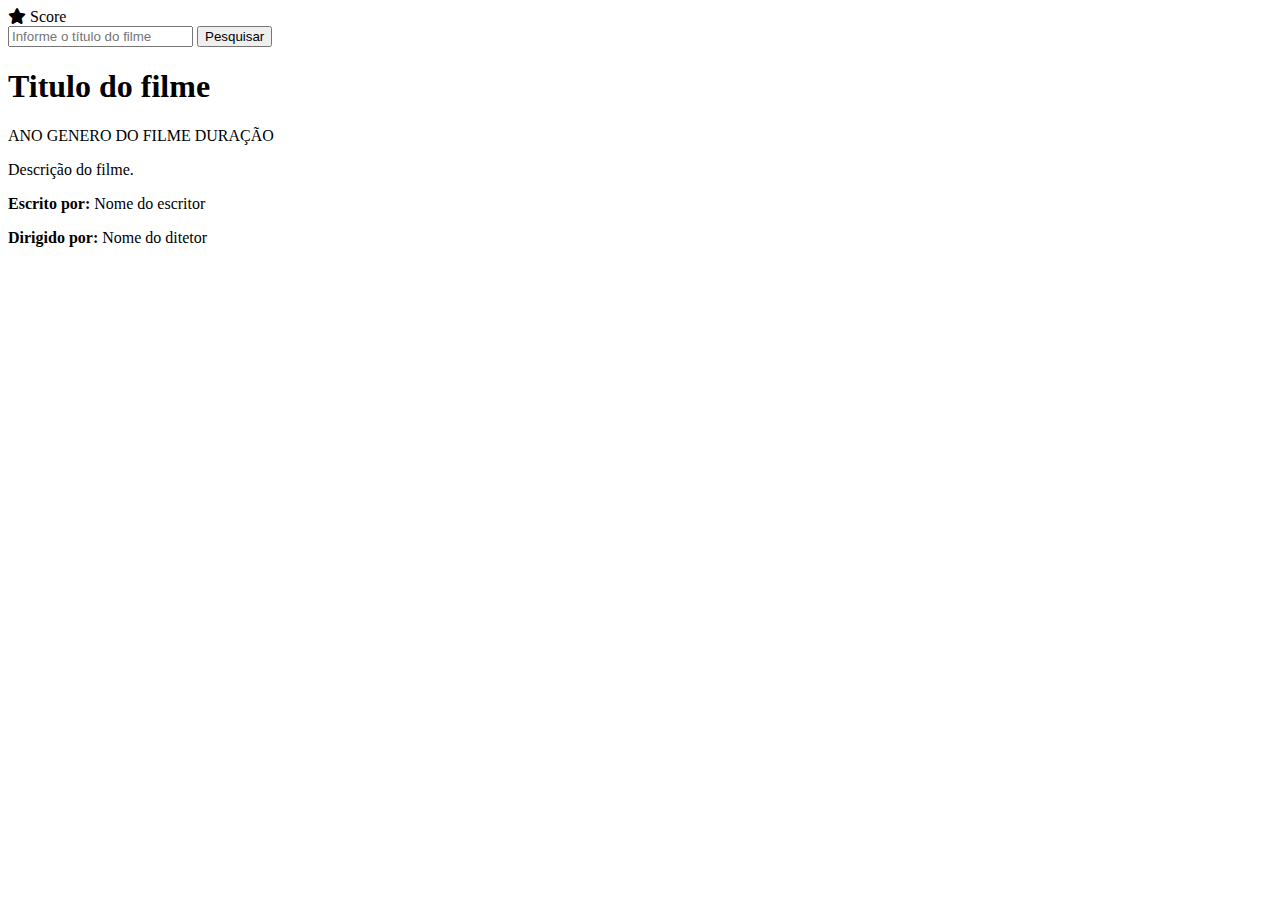
==== prova.html @ 015ed286 "submit" ====
<!DOCTYPE html>
<html lang="pt-BR">

<head>
    <meta charset="UTF-8">
    <meta http-equiv="X-UA-Compatible" content="IE=edge">
    <meta name="viewport" content="width=device-width, initial-scale=1.0">
    <title>Avaliação</title>
    <link rel="stylesheet" href="avaliacao.css">
    <link rel="stylesheet" href="https://cdnjs.cloudflare.com/ajax/libs/font-awesome/6.1.1/css/all.min.css">
</head>

<body>

    <main>
        <div id="moviePoster">
            <div class="omdbrating">
                <span id="icone"><i class="fa-solid fa-star"></i></span>

                <span id="imdbRating">Score</span>
            </div>
        </div>

        <div class="description">

            <form id="formSearch" action="">
                <input id="title" type="text" placeholder="Informe o título do filme">
                <input type="submit" value="Pesquisar">
            </form>
            <div id="descriptionBodyNotFound">
            </div>
            <div id="descriptionBody">
                <h1 id="movieTitle">Titulo do filme</h1>
                <p><span class="infoBlue" id="movieYear">ANO</span> <span id="movieGenre">GENERO DO FILME</span> <span
                        class="infoBlue" id="movieRuntime">DURAÇÃO</span></p>
                <p id="movieInfo">Descrição do filme.</p>
                <p><strong>Escrito por:</strong> <span id="movieWriter">Nome do escritor</span> </p>
                <p><strong>Dirigido por:</strong> <span id="movieDirector">Nome do ditetor</span></p>
            </div>

            
        </div>
    </main>

    <script src="avaliacao.js"></script>
</body>

</html>
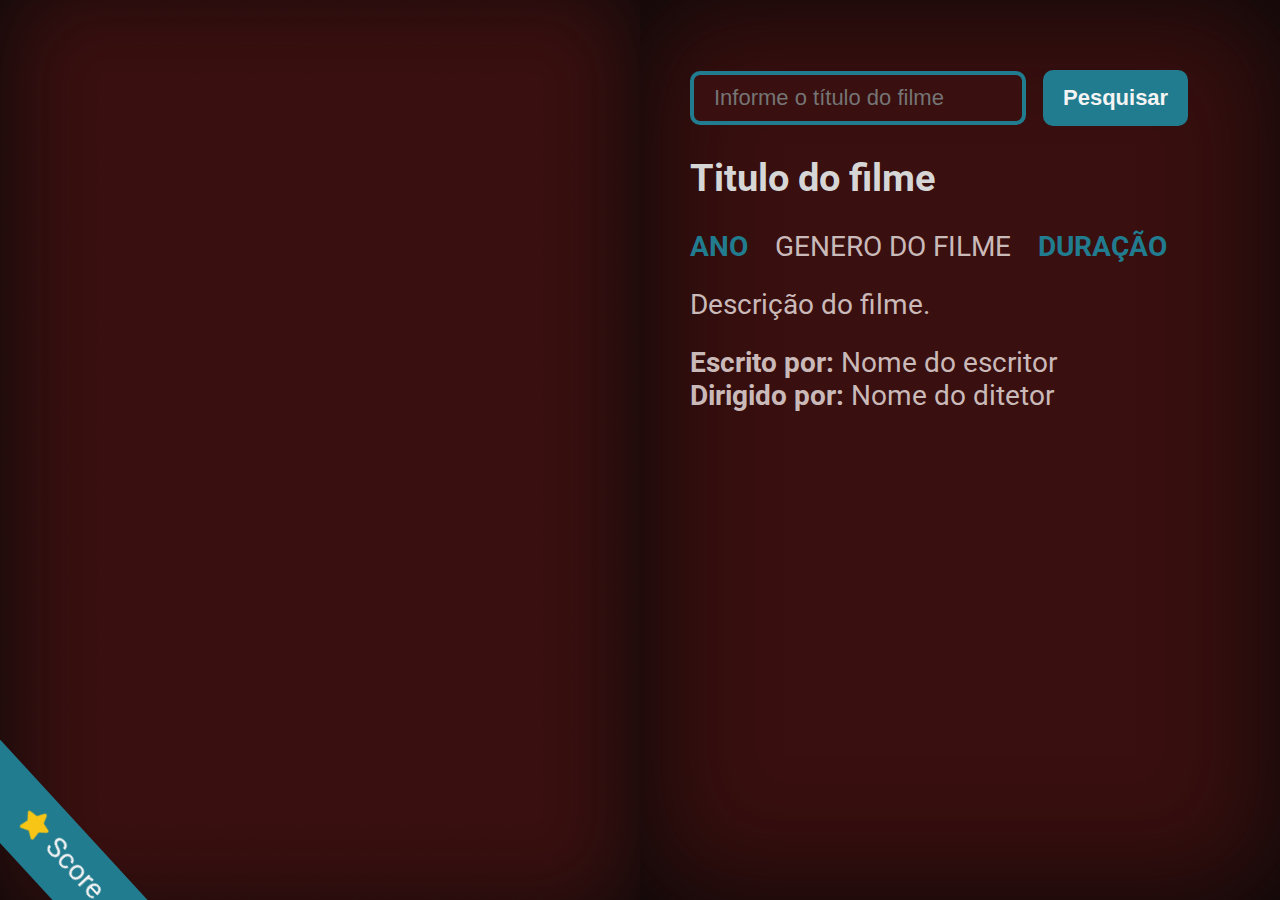
==== commit f1f228fa: "Submit" ====
--- a/prova.html
+++ b/prova.html
@@ -6,7 +6,7 @@
     <meta http-equiv="X-UA-Compatible" content="IE=edge">
     <meta name="viewport" content="width=device-width, initial-scale=1.0">
     <title>Avaliação</title>
-    <link rel="stylesheet" href="avaliacao.css">
+    <link rel="stylesheet" href="prova.css">
     <link rel="stylesheet" href="https://cdnjs.cloudflare.com/ajax/libs/font-awesome/6.1.1/css/all.min.css">
 </head>
 
@@ -42,7 +42,7 @@
         </div>
     </main>
 
-    <script src="avaliacao.js"></script>
+    <script src="prova.js"></script>
 </body>
 
 </html>--- a/prova.css
+++ b/prova.css
@@ -0,0 +1,169 @@
+/* importando a fonte Roboto do google fonts */
+@import url('https://fonts.googleapis.com/css2?family=Roboto:wght@100;300;400;900&display=swap');
+
+
+* {
+    margin: 0;
+    padding: 0;
+    box-sizing: border-box;
+}
+
+main {
+    width: 100%;
+    height: 100vh;
+    display: flex;
+    color: #CAB9B9;
+    position: fixed;
+    font-family: 'Roboto', sans-serif;
+    font-size: 28px;
+}
+
+#moviePoster {
+    width: 50%;
+    height: 100%;
+    /* background: url(filme.png) no-repeat center; */
+    /* background-size: cover; */
+    position: relative;
+
+    background-image: url(filme.png);
+    background-repeat: no-repeat;
+    background-position: center;
+    background-size: cover;
+}
+
+.omdbrating {
+    position: absolute;
+    width: 315.47px;
+    height: 70.49px;
+    
+    left: -90px;
+    bottom: 0;
+
+    padding-left: 90px;
+    padding-top: 10px;
+
+    background: #217C8F;
+    transform: rotate(47.42deg);
+
+    padding-top: 15px;
+}
+
+#icone {
+    color: #F6C516;
+}
+
+#imdbRating {
+    color: #F4F4F4;
+}
+
+.description {
+    width: 50%;
+    background: #390F0F;
+    box-shadow: inset 0px 0px 120px #090808;
+    padding: 60px 50px;
+    
+    z-index: 2;
+}
+
+#movieTitle {
+    color: #D6D6D6;
+    font-size: 38px;
+    margin-bottom: 30px;
+}
+
+#movieInfo {
+    margin: 25px 0;
+}
+
+#movieWriter {
+    margin-bottom: 25px;
+}
+
+.infoBlue {
+    color: #217C8F;
+    font-weight: bold;
+}
+
+#movieGenre{
+    margin: 0 20px;
+}
+
+
+/* form */
+
+#formSearch {
+    margin-bottom: 30px;
+}
+#formSearch input[type='text'] {
+    background-color: #390F0F;
+    padding: 10px 20px;
+    color:  #F4F4F4;
+    font-size: 22px;
+    border: 4px solid #217C8F;
+    border-radius: 10px;
+    margin-right: 10px;
+}
+
+#formSearch input[type='text']:focus{
+    outline: none;
+    border: 4px solid #F4F4F4;
+}
+
+#formSearch input[type='submit'] {
+    padding: 15px 20px;
+    background-color: #217C8F;
+    color:  #F4F4F4;
+    border-radius: 10px;
+    border: none;
+    font-size: 22px;
+    font-weight: bold;
+    margin-top: 10px;
+}
+
+
+
+
+#formSearch input[type='submit']:hover {
+    background-color: #F4F4F4;
+    color:    #217C8F;
+    transition: 0.3s;
+}
+
+
+
+
+
+/* responsivo para celular */
+
+@media (max-width: 700px) {
+
+    main {
+        position: static;
+        display: block;
+        font-size: 18px;
+        /* height: 100%; */
+    }
+
+    #movieTitle {
+        font-size: 24px;
+    }
+
+    #moviePoster {
+        height: 65%;
+        width: 100%;
+    }
+
+    .description {
+        width: 100%;
+        position: relative;
+        z-index: 3;
+        padding: 8%;
+    }
+
+    #formSearch input[type='text'], #formSearch input[type='submit'] {
+        font-size: 18px;
+        width: 100%;
+    }
+
+  
+}